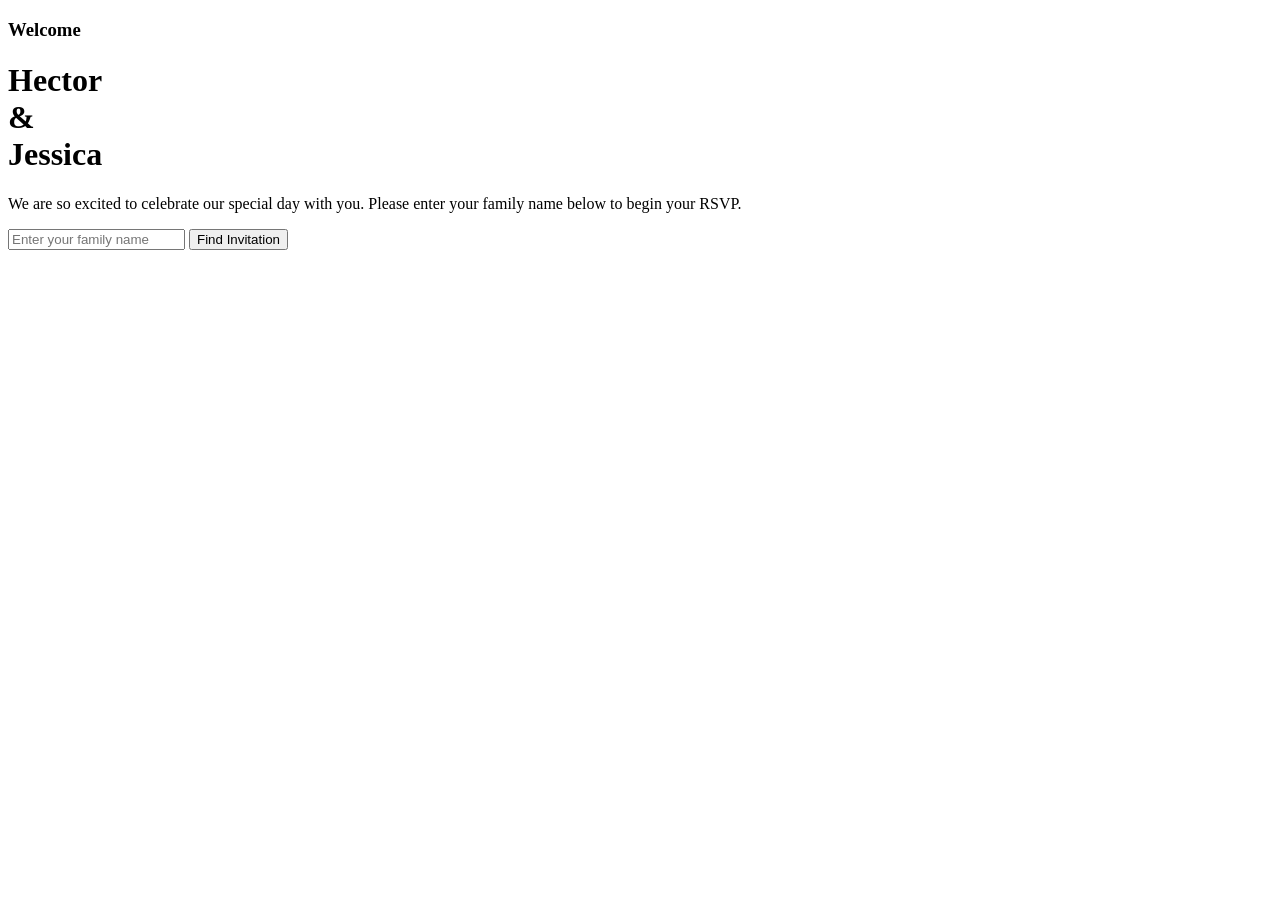
==== index.html @ 2c66fe34 "Create index.html" ====
<!DOCTYPE html>
<html lang="en">
<head>
    <meta charset="UTF-8">
    <meta name="viewport" content="width=device-width, initial-scale=1.0">
    <title>Bienvenidos</title>

    <link rel="stylesheet" href="style.css">

    <link href="https://fonts.googleapis.com/css2?family=Cormorant+Garamond:wght@400;500;600&family=Poppins:wght@300;400;500&display=swap" rel="stylesheet">
</head>

<body>

<div class="background-overlay"></div>

<main class="welcome-card">

    <h3 class="welcome-text">
        Welcome
    </h3>

    <h1 class="couple-names">
        Hector<br>&<br>Jessica
    </h1>

    <p class="intro-message">
        We are so excited to celebrate our special day with you.
        Please enter your family name below to begin your RSVP.
    </p>

    <input
        id="familyName"
        type="text"
        placeholder="Enter your family name">

    <button id="findInvitation">
        Find Invitation
    </button>

</main>

<script src="script.js"></script>

</body>
</html>
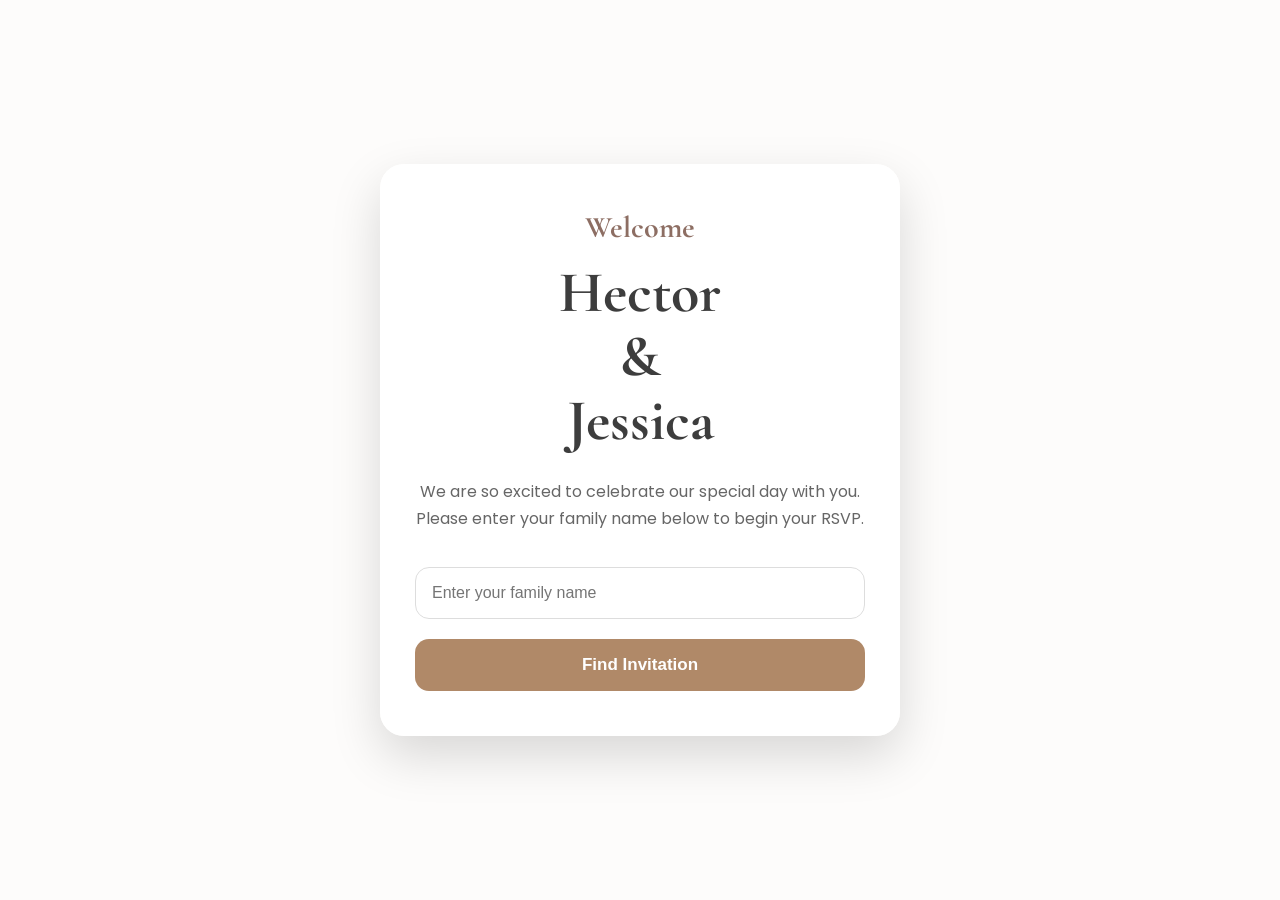
==== commit 2a9ec642: "Update index.html" ====
--- a/index.html
+++ b/index.html
@@ -40,7 +40,7 @@
 
 </main>
 
-<script src="script.js"></script>
+<script type="module" src="script.js"></script>
 
 </body>
 </html>
--- a/style.css
+++ b/style.css
@@ -0,0 +1,105 @@
+*{
+    margin:0;
+    padding:0;
+    box-sizing:border-box;
+}
+
+body{
+    font-family:'Poppins',sans-serif;
+    background:#f8f4ef;
+    min-height:100vh;
+    display:flex;
+    justify-content:center;
+    align-items:center;
+    overflow:hidden;
+    position:relative;
+}
+
+.background-overlay{
+    position:fixed;
+    inset:0;
+    background:
+        linear-gradient(rgba(255,255,255,.72),rgba(255,255,255,.72)),
+        url("https://images.unsplash.com/photo-1519741497674-611481863552?auto=format&fit=crop&w=1600&q=80");
+    background-size:cover;
+    background-position:center;
+    z-index:-2;
+}
+
+.welcome-card{
+    width:90%;
+    max-width:520px;
+    background:rgba(255,255,255,.88);
+    backdrop-filter:blur(8px);
+    border-radius:24px;
+    padding:45px 35px;
+    text-align:center;
+    box-shadow:0 20px 50px rgba(0,0,0,.15);
+}
+
+.welcome-text{
+    font-family:'Cormorant Garamond',serif;
+    font-size:30px;
+    color:#8d6e63;
+    margin-bottom:15px;
+}
+
+.couple-names{
+    font-family:'Cormorant Garamond',serif;
+    font-size:58px;
+    line-height:1.1;
+    color:#3d3d3d;
+    margin-bottom:25px;
+}
+
+.intro-message{
+    color:#666;
+    font-size:16px;
+    line-height:1.7;
+    margin-bottom:35px;
+}
+
+input{
+    width:100%;
+    padding:16px;
+    border:1px solid #ddd;
+    border-radius:14px;
+    font-size:16px;
+    margin-bottom:20px;
+    outline:none;
+    transition:.25s;
+}
+
+input:focus{
+    border-color:#b08968;
+}
+
+button{
+    width:100%;
+    padding:16px;
+    border:none;
+    border-radius:14px;
+    background:#b08968;
+    color:white;
+    font-size:17px;
+    font-weight:600;
+    cursor:pointer;
+    transition:.25s;
+}
+
+button:hover{
+    transform:translateY(-2px);
+    background:#9c7355;
+}
+
+@media(max-width:600px){
+
+    .welcome-card{
+        padding:35px 25px;
+    }
+
+    .couple-names{
+        font-size:46px;
+    }
+
+}
